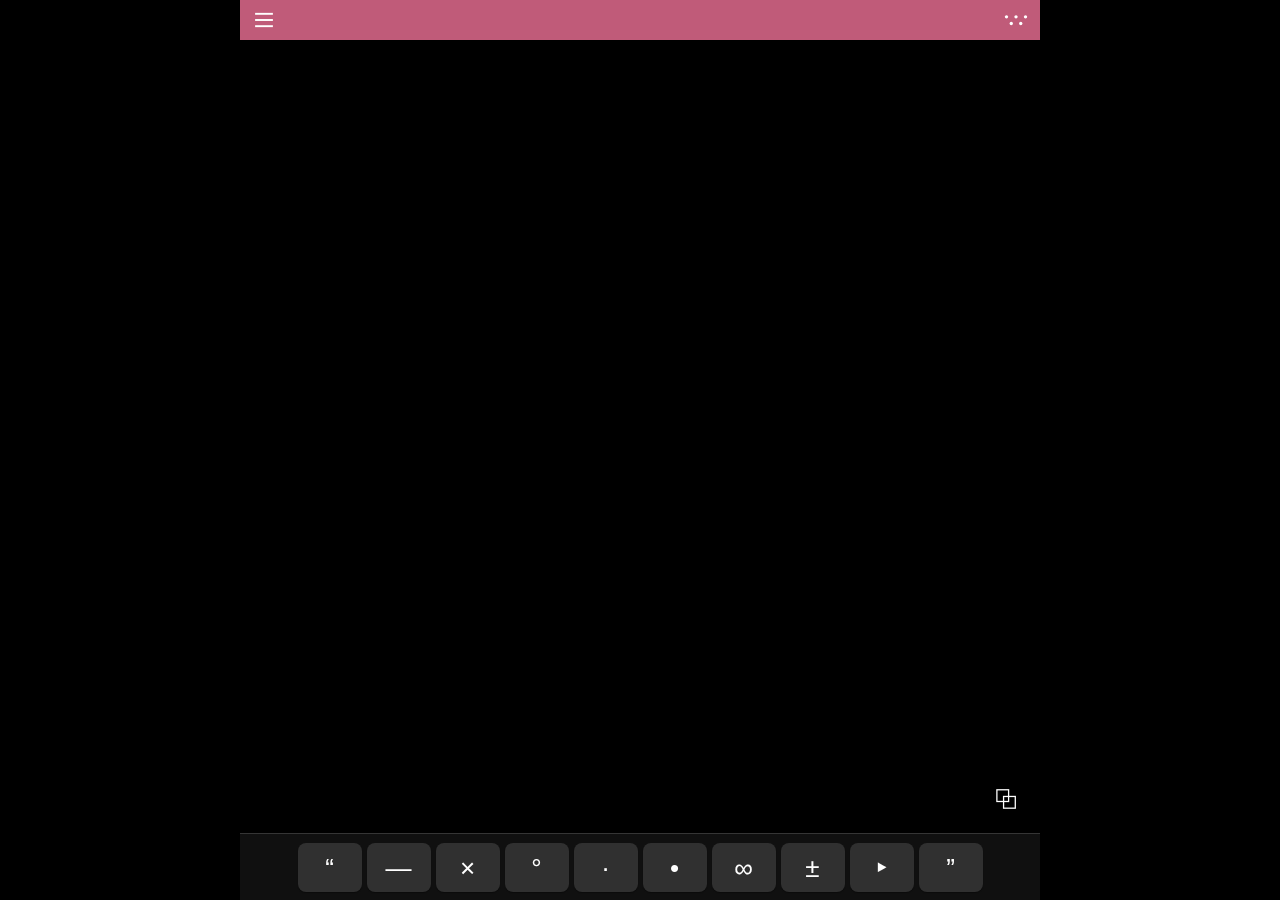
==== index.html @ e0d2e52c "first commit" ====
<!DOCTYPE html>
<html class="notranslate" translate="no">
	<head>
		<meta charset="UTF-8">
		<meta name="viewport" content="interactive-widget=resizes-content, width=device-width, initial-scale=1.0, user-scalable=no">
		<meta name="google" content="notranslate" />

		<link rel="apple-touch-icon" sizes="180x180" href="icons/tung.svg">
		<link rel="icon" type="image/svg+xml" sizes="any" href="icons/tung.svg">
		<link rel="manifest" href="manifest.webmanifest">
		<meta name="description" content="Augment your keyboard with the symbols you need to type in your language.">
		<meta name="author" content="Ethan Merchant">
		<title style="display: none;">tung-tap</title>
		<link rel="stylesheet" href="style.css?v1">
		<script src="https://ajax.googleapis.com/ajax/libs/jquery/3.5.1/jquery.min.js"></script>

		<script src="script.js"></script>
	</head>

	<body>
		
		<!-- <div id="home" style="
			display: flex;
			flex-direction: column;
			align-items: center;
			gap: 10px;
			padding: 10px 20px;
			padding-top: 20px;
			background-color: #79394f;
		">
			<div style="
				display: flex;
				flex-direction: row;
				align-items: center;
				gap: 10px;
			">
				<img src="icons/tongue.png" style="
					width: 32px; height: 32px;
					transform: translateY(-5px) rotate(-5deg);
				">
				<img src="icons/tap.png" style="
					width: 32px; height: 32px;
					margin-right: -40px;
					transform: translate(-32px, 7px) rotate(-45deg) scale(0.8);
				">
				<h1 style="font-weight: unset; font-size: 24px; line-height: 24px; margin: 0; color: #fff">
					TongueTap<span style="font-size: 14px; letter-spacing: 1px;">.app</span>
				</h1>
			</div>
			<p style="
				font-size: 14px; 
				line-height: 24px; 
				font-style: italic; 
				margin: 0; 
				color: #fff;
			">
				Unicode key-swatch webapp for any cultures tongue!
			</p>
		</div> -->

		<div style="display: block; position: relative; background-color: white;">
			<div hidden="true" id="tung" onclick="layout()" oninput="layout()" contenteditable="true" spellcheck="false" style="
  			user-select: text;
  			touch-action: none;
				overflow: none;


				white-space: pre;
				width: auto;
				height: 100px;
				padding: 10px;
				font-family: 'DM Mono', monospace;
				text-align: center;
				font-size: 12px;
				line-height: 20px;
				background-color: #ff79a1;
				color: #79394f;



				/* display: none; */
			"></div>
			<div onclick="copyToClipboard('#tung')" style="
				cursor: pointer;
				user-select: none;
				position: absolute;
				right: 10px;
				bottom: 10px;
			"><img class="icon-btn" src="icons/copy.svg" style="mix-blend-mode: difference;"></div>
		</div>
		
		<div style="
			position: relative;
			display: flex;
			justify-content: space-between;
			align-items: center;
			width: 40px; height: 40px;
			margin: 0 auto;
			margin-right: 80px;
			width: 100%;
			/* background-color: #eb8bb3; */
			background-color: #ff79a1c0;
			color: white;
			user-select: none;
			line-height: 40px;
		">
			<img onclick="$('#nav').toggle()" class="icon-btn" src="icons/tungs.svg">
			<img onclick="TopToggle()" class="icon-btn" src="icons/tung.svg">
		</div>

		
		<div style="flex-grow: 1; overflow: hidden; position: relative; background-color: white;">
			<div id="text" onclick="$('#text').focus()" contenteditable="true" spellcheck="false" style="
  			user-select: text;
			  touch-action: pan-y;
				overflow-y: scroll;
				overscroll-behavior: contain;
				

				white-space: pre-wrap;
				display: block;
				position: absolute;
				top: 0; left: 0; right: 0; bottom: 0;
				padding: 10px;
				font-size: 14px;
				line-height: 20px;
				background-color: rgb(var(--field));
				color: rgb(var(--txt));



				/* padding-bottom: 600px; */
			"></div>
			<div onclick="copyToClipboard('#text')" style="
				cursor: pointer;
				user-select: none;
				position: absolute;
				right: 10px;
				bottom: 10px;
			">
				<img class="icon-btn" src="icons/copy.svg" style="mix-blend-mode: difference;">
			</div>
		</div>
		
		<div id="nav" hidden="true"></div>
		
		
		<div id="keyboard" onclick="$('#text').focus()"></div>
		
	</body>
	</html>
	
	
<!-- 
		
	TODO
		migrate to textareas
			contenteditable divs are a can of worms 
			esp. when it comes to conistent behaviour across devices
		
		spellcheck toggle~


 -->
---- style.css ----
@import url('https://fonts.googleapis.com/css2?family=Atkinson+Hyperlegible:ital,wght@0,400;0,700;1,400&family=DM+Mono&display=swap');

:root {
  /* --bg: 16, 16, 16;
  --fg: 240, 240, 240;
  --key: 32, 32, 32;
  --txt: 255, 255, 255;
  --field: 255, 255, 255; */
}

* {
  /* all: unset; */
  outline: none;
  /* box-sizing: border-box; */
}


/* *::selection {
  background-color: rgba(255, 255, 255, 0.333);
} */

/* *::marker {
  color: rgb(var(--txt));
} */


html {
  /* font-family: sans-serif; */
  font-family: 'Atkinson Hyperlegible', sans-serif;
  font-size: 16px;
  
  background-color: rgb(var(--field));
  
  margin: 0;
  
  box-sizing: border-box;
  height: 100%;
}

body {
  display: flex;
  flex-direction: column;
  /* start from bottom */
  justify-content: flex-end;
  position: absolute;
  top: 0; left: 0; right: 0; bottom: 0;
  background-color: rgb(var(--field));
  
  
  max-width: 800px;
  margin: 0 auto;

  
  overflow: hidden;
  touch-action: none;
}

/* hide scrollbar */
*::-webkit-scrollbar {
  display: none;
}

a {
  text-decoration: underline;
}

input,
textarea,
button,
select,
div,
a {
  -webkit-tap-highlight-color: rgba(0,0,0,0);
}

#nav {
  background-color: rgb(var(--field));
  color: rgb(var(--txt));
  overflow-y: auto;
  max-height: -webkit-fill-available;
  /* margin-top: 120px; */
  position: fixed;
	top: 0; left: 0; right: 0; bottom: 0;
  
  /* opacity: 0.999; weird fix... */
  
  padding-bottom: 500px;
}

.option {
  padding: 12px;
  cursor: pointer;
  user-select: none;
  background-color: rgb(var(--bg));
  border-top: 0.5px solid #80808042;
}

.option:nth-child(2n) {
  background-color: rgb(var(--field));
}

.option.pick {
  font-weight: bold;
}

.option.selected {
  text-decoration: underline;
}

.option.disabled {
  color: rgba(var(--txt), 0.333);
  cursor: default;
}

.back {
  display: flex;
  justify-content: space-between;
  align-items: baseline;
}

/* textarea {
  font-family: sans-serif;
  font-size: 16px;
  line-height: 1.5;
  padding: 1.5rem 1rem;
  width: 100%;
  border: 0;
  border-radius: 0;
  margin: 0;
  box-sizing: border-box;
  outline: none;
  resize: none;

  overflow: auto;
  -webkit-overflow-scrolling: touch;

  height: -webkit-fill-available;

  background-color: rgb(var(--field));
  color: rgb(var(--txt));
} */

#keyboard {
  display: block;
  margin-bottom: 0px;
  background-color: rgb(var(--bg));
  z-index: 100;
  user-select: none;
  border-top: 0.5px solid rgba(128, 128, 128, 0.333);
  box-shadow: 0 0 6px 0 rgba(0, 0, 0, 0.1);

  /* position: fixed;
  bottom: 0; left: 0; right: 0; */
}

/* transition-timing-function: cubic-bezier(0.4, 0, 0.2, 1); */

.row {
  display: flex;
  justify-content: center;
  flex-direction: row;
  gap: var(--gap);
  margin: 9px 3px;
}

.key {
  font-family: sans-serif;
  font-size: var(--txt-size);
  line-height: var(--key-height);
  display: inline-block;
  flex: 1;
  max-width: 64px;
  height: var(--key-height);
  text-align: center;

  border-top: 0.5px solid rgba(255, 255, 255, 0);
  margin-bottom: -0.5px;
  border-radius: var(--key-radius);
  background-color: rgba(var(--key));
  color: rgb(var(--txt));
  
  box-shadow: 0 1px 1px 0 rgba(0, 0, 0, 0.333);
  /* box-shadow: 0 0 0.5rem 0rem rgba(255, 255, 255, 0.0) inset; */
  transition: 0.1s;
  transition-timing-function: cubic-bezier(.51,.12,0,-0.27);
}

.key:active {
  transition: 0.0s;
  /* transition-timing-function: cubic-bezier(0.1, 1, 0.77, 0.62); */
  
  border-color: rgba(255, 255, 255, 0.333);
  box-shadow: 0 7px 4px 0 rgba(0, 0, 0, 0.333);
  transform: translateY(-6px);
  /* box-shadow: 0 0px 6px 0 rgba(0, 0, 0, 0.333) inset;
  transform: translateY(2.0px); */
  /* flex: 1.2; */
}

.active {
  background-color: red;
}

.icon-btn {
  display: block;
  width: 24px;
  height: 24px;
  margin: 12px;
  cursor: pointer;
}

/* #copybtn:active {
  transition: 0.1s;
  box-shadow: 0 0 0.5rem 0rem rgba(0, 0, 0, 0.333) inset;
} */
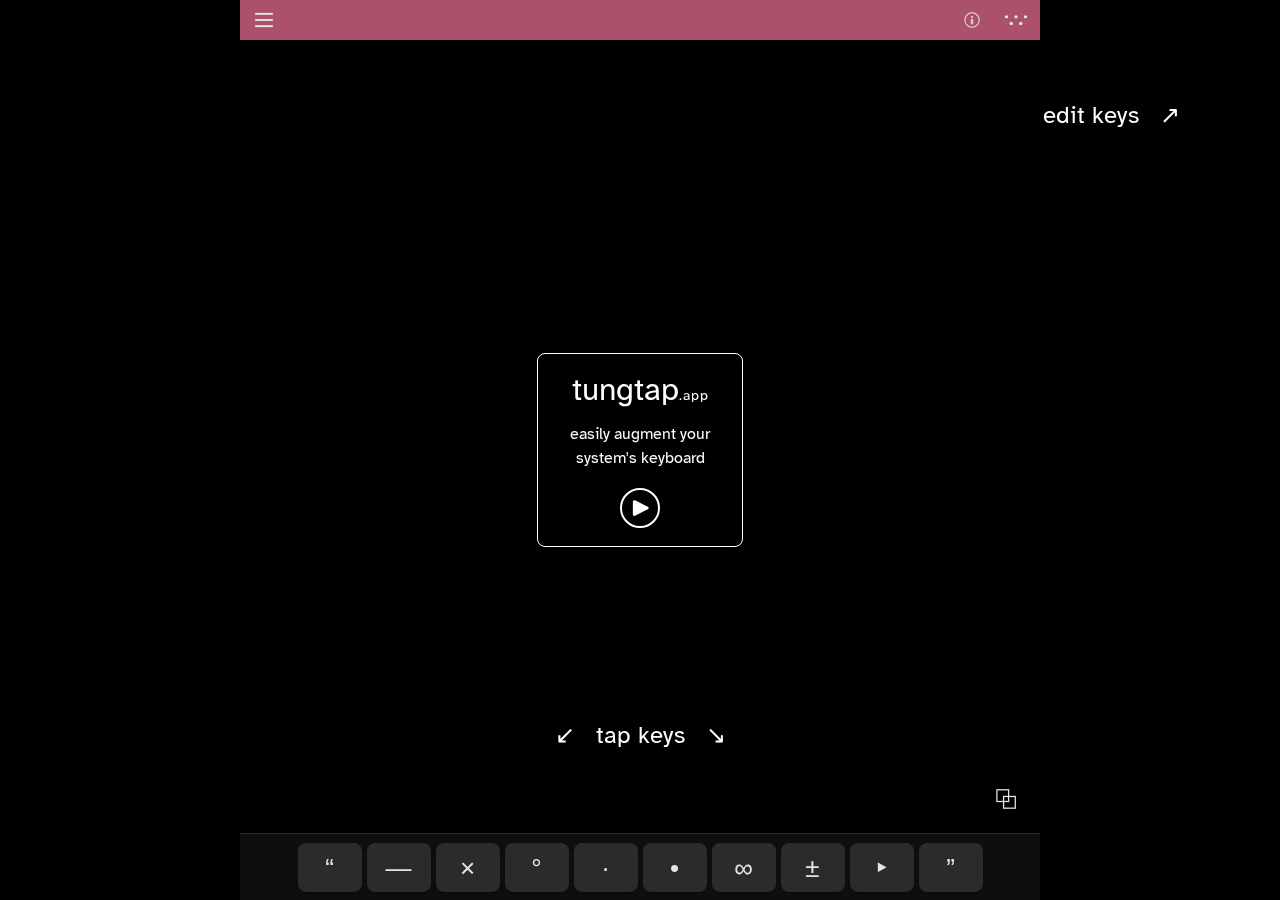
==== commit 889032a5: "intro modal & textareas" ====
--- a/index.html
+++ b/index.html
@@ -3,12 +3,13 @@
 	<head>
 		<meta charset="UTF-8">
 		<meta name="viewport" content="interactive-widget=resizes-content, width=device-width, initial-scale=1.0, user-scalable=no">
+		<!-- <meta name="virtual-keyboard" content="resize-layout" /> future feature? -->
 		<meta name="google" content="notranslate" />
 
 		<link rel="apple-touch-icon" sizes="180x180" href="icons/tung.svg">
 		<link rel="icon" type="image/svg+xml" sizes="any" href="icons/tung.svg">
 		<link rel="manifest" href="manifest.webmanifest">
-		<meta name="description" content="Augment your keyboard with the symbols you need to type in your language.">
+		<meta name="description" content="Easily augment your system's keyboard">
 		<meta name="author" content="Ethan Merchant">
 		<title style="display: none;">tung-tap</title>
 		<link rel="stylesheet" href="style.css?v1">
@@ -18,23 +19,28 @@
 	</head>
 
 	<body>
-		
-		<!-- <div id="home" style="
+
+		<dialog id="intro" style="
 			display: flex;
 			flex-direction: column;
 			align-items: center;
 			gap: 10px;
-			padding: 10px 20px;
+			padding: 10px 32px;
 			padding-top: 20px;
-			background-color: #79394f;
+			background-color: rgb(var(--field));
+			border-width: 1px;
+			border-color: rgb(var(--txt));
+			border-radius: var(--key-radius);
+			font-size: 24px;
+			z-index: -1;
 		">
-			<div style="
+			<!-- <div style="
 				display: flex;
 				flex-direction: row;
 				align-items: center;
 				gap: 10px;
 			">
-				<img src="icons/tongue.png" style="
+				<img src="icons/tung.png" style="
 					width: 32px; height: 32px;
 					transform: translateY(-5px) rotate(-5deg);
 				">
@@ -43,30 +49,54 @@
 					margin-right: -40px;
 					transform: translate(-32px, 7px) rotate(-45deg) scale(0.8);
 				">
-				<h1 style="font-weight: unset; font-size: 24px; line-height: 24px; margin: 0; color: #fff">
-					TongueTap<span style="font-size: 14px; letter-spacing: 1px;">.app</span>
-				</h1>
-			</div>
+			</div> -->
+			<h1 style="font-weight: unset; font-size: 32px; line-height: 32px; margin: 0; color: rgb(var(--txt));">
+				tungtap<span style="font-size: 14px; letter-spacing: 1px;">.app</span>
+			</h1>
 			<p style="
-				font-size: 14px; 
+				font-size: 16px; 
 				line-height: 24px; 
-				font-style: italic; 
-				margin: 0; 
-				color: #fff;
-			">
-				Unicode key-swatch webapp for any cultures tongue!
+				
+				margin: 0;
+				color: rgb(var(--txt));
+				text-align: center;
+			">
+				easily augment your<br>
+				system's keyboard
 			</p>
-		</div> -->
+
+			<img onclick="intro.close()" class="icon-btn" src="/icons/start.svg" style="
+				outline: 2px solid white;
+				outline-offset: 6px;
+				border-radius: 18px;
+				margin: 16px;
+				mix-blend-mode: difference;
+			">
+
+			<div style="
+				position: fixed;
+				top: 100px;
+				right: 100px;
+				color: rgb(var(--txt));
+			">edit keys &nbsp; &nearrow;</div>
+
+			<div style="
+				position: fixed;
+				bottom: 150px;
+				color: rgb(var(--txt));
+			">&swarrow; &nbsp; tap keys &nbsp; &searrow;</div>
+
+		</dialog>
 
 		<div style="display: block; position: relative; background-color: white;">
-			<div hidden="true" id="tung" onclick="layout()" oninput="layout()" contenteditable="true" spellcheck="false" style="
+			<textarea hidden="true" id="tung" onclick="layout()" oninput="layout()" spellcheck="false" style="
   			user-select: text;
   			touch-action: none;
 				overflow: none;
 
 
 				white-space: pre;
-				width: auto;
+				width: 100%;
 				height: 100px;
 				padding: 10px;
 				font-family: 'DM Mono', monospace;
@@ -79,8 +109,8 @@
 
 
 				/* display: none; */
-			"></div>
-			<div onclick="copyToClipboard('#tung')" style="
+			"></textarea>
+			<div onclick="copyToClipboard('tung')" style="
 				cursor: pointer;
 				user-select: none;
 				position: absolute;
@@ -105,12 +135,16 @@
 			line-height: 40px;
 		">
 			<img onclick="$('#nav').toggle()" class="icon-btn" src="icons/tungs.svg">
-			<img onclick="TopToggle()" class="icon-btn" src="icons/tung.svg">
+			<div style="display: flex;">
+				<img onclick="intro.showModal()" class="icon-btn" src="icons/intro.svg">
+				<img onclick="TopToggle()" class="icon-btn" src="icons/tung.svg">
+			</div>
 		</div>
 
 		
 		<div style="flex-grow: 1; overflow: hidden; position: relative; background-color: white;">
-			<div id="text" onclick="$('#text').focus()" contenteditable="true" spellcheck="false" style="
+			<!-- onclick="$('#text').focus()" -->
+			<textarea id="text" spellcheck="false" style="
   			user-select: text;
 			  touch-action: pan-y;
 				overflow-y: scroll;
@@ -127,11 +161,9 @@
 				background-color: rgb(var(--field));
 				color: rgb(var(--txt));
 
-
-
 				/* padding-bottom: 600px; */
-			"></div>
-			<div onclick="copyToClipboard('#text')" style="
+			"></textarea>
+			<div onclick="copyToClipboard('text')" style="
 				cursor: pointer;
 				user-select: none;
 				position: absolute;
@@ -145,8 +177,31 @@
 		<div id="nav" hidden="true"></div>
 		
 		
-		<div id="keyboard" onclick="$('#text').focus()"></div>
-		
+		<div id="keyboard" onclick="text.focus()"></div>
+
+
+		<!-- safari disclaimer (centered vertically) -->
+		<div id="disclaimer" style="
+			position: fixed;
+			top: 50%;
+			left: 50%;
+			transform: translate(-50%, -50%);
+			height: 46px;
+			padding: 10px 20px;
+			background-color: #333;
+			color: white;
+			font-size: 12px;
+			line-height: 20px;
+			text-align: center;
+			opacity: 0.8;
+			z-index: 1000;
+			">
+			<p style="margin: 0;">
+				<span style="font-weight: bold;">Safari</span> is not supported yet.
+				<br>
+				Please use <span style="font-weight: bold;">Chrome</span> or <span style="font-weight: bold;">Firefox</span>.
+			</p>
+		</div>
 	</body>
 	</html>
 	
--- a/style.css
+++ b/style.css
@@ -12,6 +12,8 @@
   /* all: unset; */
   outline: none;
   /* box-sizing: border-box; */
+  font-family: 'Atkinson Hyperlegible', sans-serif;
+  text-rendering: optimizeLegibility;
 }
 
 
@@ -35,6 +37,8 @@
   
   box-sizing: border-box;
   height: 100%;
+
+  height: 100dvh;
 }
 
 body {
@@ -53,6 +57,8 @@
   
   overflow: hidden;
   touch-action: none;
+  
+  height: 100dvh;
 }
 
 /* hide scrollbar */
@@ -118,8 +124,7 @@
   align-items: baseline;
 }
 
-/* textarea {
-  font-family: sans-serif;
+textarea {
   font-size: 16px;
   line-height: 1.5;
   padding: 1.5rem 1rem;
@@ -134,11 +139,9 @@
   overflow: auto;
   -webkit-overflow-scrolling: touch;
 
-  height: -webkit-fill-available;
-
-  background-color: rgb(var(--field));
-  color: rgb(var(--txt));
-} */
+  background-color: rgb(var(--field));
+  color: rgb(var(--txt));
+}
 
 #keyboard {
   display: block;
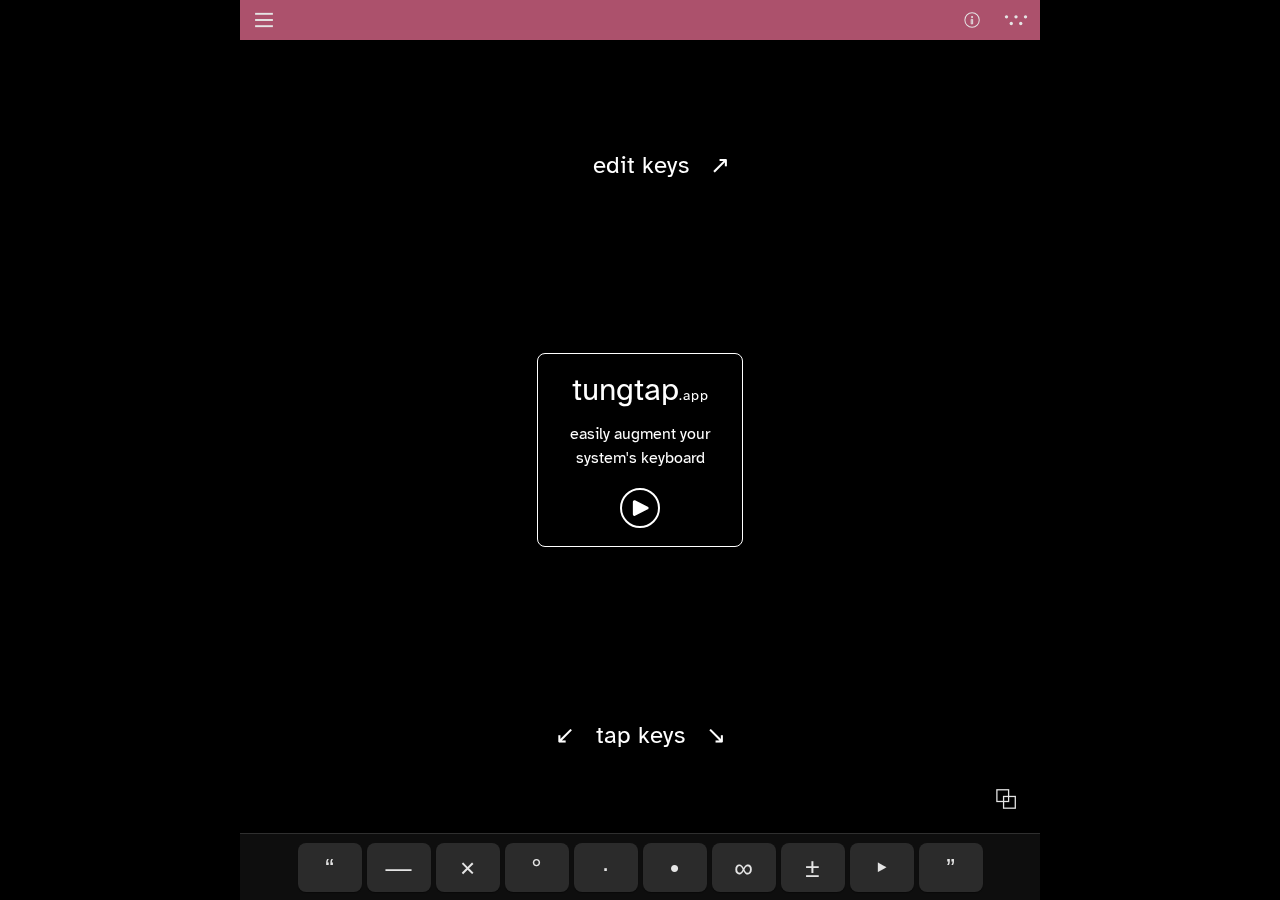
==== commit 079cf9d1: "desktop alignment workaround" ====
--- a/index.html
+++ b/index.html
@@ -75,10 +75,9 @@
 
 			<div style="
 				position: fixed;
-				top: 100px;
-				right: 100px;
-				color: rgb(var(--txt));
-			">edit keys &nbsp; &nearrow;</div>
+				top: 150px;
+				color: rgb(var(--txt));
+			">&nbsp; &nbsp; &nbsp; edit keys &nbsp; &nearrow;</div>
 
 			<div style="
 				position: fixed;
